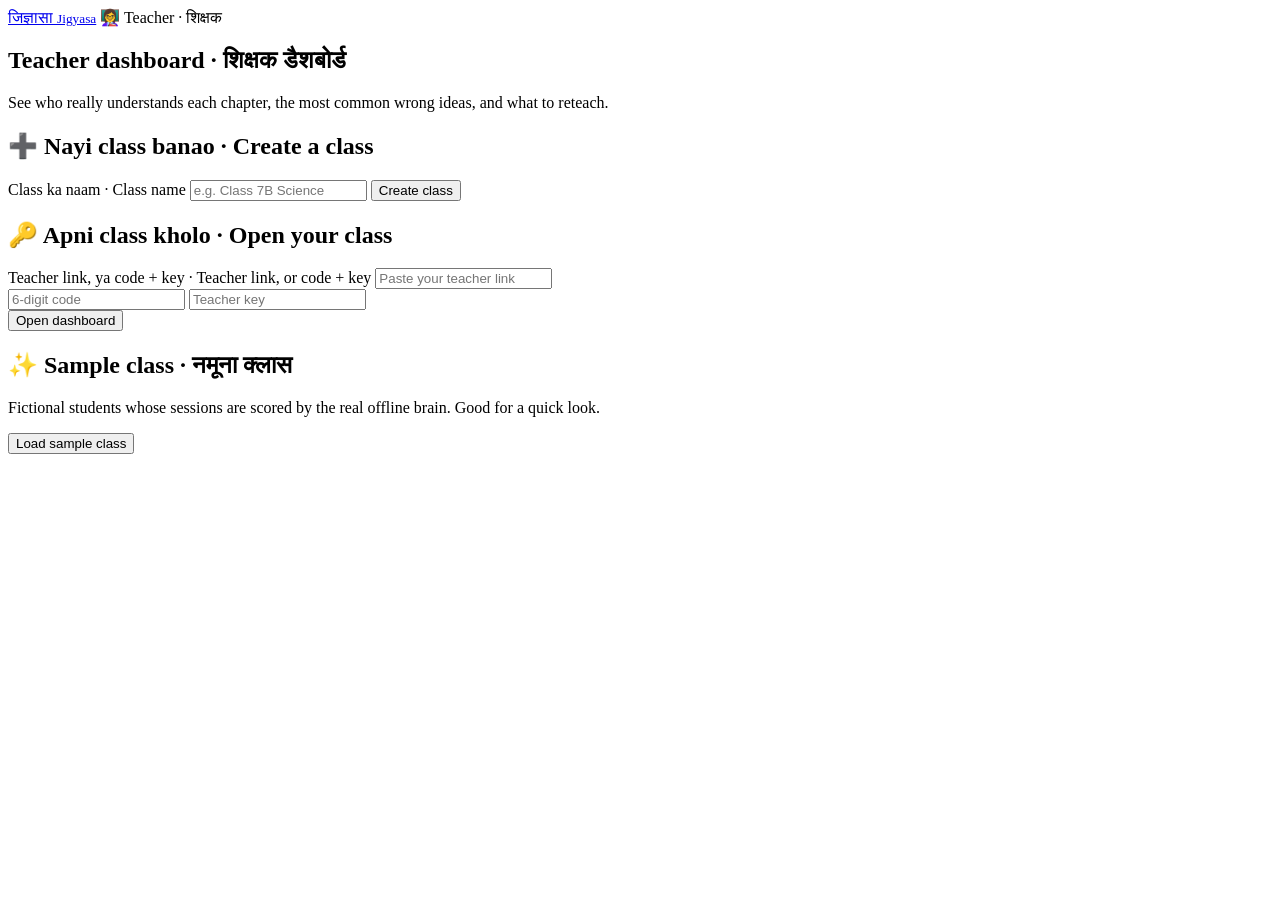
==== static/teacher.html @ 749f09e5 "Milestone 6: teacher dashboard with join codes, teacher key, misconception ranking, reteach card, tr" ====
<!doctype html>
<html lang="hi">
<head>
  <meta charset="utf-8">
  <meta name="viewport" content="width=device-width, initial-scale=1">
  <title>Jigyasa — Teacher dashboard</title>
  <meta name="description" content="See how well your class understands each chapter, and what to reteach.">
  <meta name="theme-color" content="#fff8e7">
  <meta name="referrer" content="no-referrer">
  <link rel="stylesheet" href="/css/style.css">
</head>
<body class="teacher">
  <header class="topbar wide">
    <a class="brand" href="/">जिज्ञासा <small>Jigyasa</small></a>
    <span class="badge teacher-badge">👩‍🏫 Teacher · शिक्षक</span>
  </header>

  <main class="wide">
    <!-- 1. No class yet: create, open, or try the sample class -->
    <section id="setup">
      <h1>Teacher dashboard · शिक्षक डैशबोर्ड</h1>
      <p class="muted">See who really understands each chapter, the most common wrong ideas, and what to reteach.</p>

      <div class="panels">
        <div class="panel">
          <h2>➕ Nayi class banao · Create a class</h2>
          <form id="create-form" class="stack">
            <label for="class-name">Class ka naam · Class name</label>
            <input id="class-name" maxlength="60" placeholder="e.g. Class 7B Science" autocomplete="off">
            <button class="btn primary" type="submit">Create class</button>
          </form>
        </div>

        <div class="panel">
          <h2>🔑 Apni class kholo · Open your class</h2>
          <form id="open-form" class="stack">
            <label for="open-link">Teacher link, ya code + key · Teacher link, or code + key</label>
            <input id="open-link" placeholder="Paste your teacher link" autocomplete="off">
            <div class="row">
              <input id="open-code" inputmode="numeric" maxlength="6" placeholder="6-digit code" autocomplete="off">
              <input id="open-key" placeholder="Teacher key" autocomplete="off">
            </div>
            <button class="btn" type="submit">Open dashboard</button>
          </form>
        </div>

        <div class="panel">
          <h2>✨ Sample class · नमूना क्लास</h2>
          <p>Fictional students whose sessions are scored by the real offline brain. Good for a quick look.</p>
          <button id="btn-demo" class="btn" type="button">Load sample class</button>
        </div>
      </div>
      <p id="setup-error" class="notice" hidden></p>
    </section>

    <!-- 2. Just created: show the join code and the private teacher link once -->
    <section id="created" hidden>
      <h1>Class ready! · क्लास तैयार!</h1>
      <div class="panel">
        <p>Students tap <b>🏫 Join a class</b> in Jigyasa and enter this code:</p>
        <p id="c-code" class="code big"></p>
        <hr>
        <p><b>Your private teacher link</b> — save or bookmark it. It is the only way back into this dashboard.
          <b>Don't share it with students.</b></p>
        <div class="row">
          <input id="c-link" readonly>
          <button id="btn-copy-new" class="btn" type="button">Copy</button>
        </div>
        <button id="btn-open-new" class="btn primary" type="button">Open dashboard →</button>
      </div>
    </section>

    <!-- 3. The dashboard -->
    <section id="dash" hidden>
      <div class="dash-head">
        <div>
          <h1 id="d-name"></h1>
          <p class="muted">Join code <span id="d-code" class="code"></span> · students enter this in the app</p>
        </div>
        <div class="row">
          <button id="btn-refresh" class="btn small-btn" type="button" title="Refresh">↻ Refresh</button>
          <button id="btn-link" class="btn small-btn" type="button">🔗 Copy teacher link</button>
          <button id="btn-switch" class="btn small-btn" type="button">Switch class</button>
        </div>
      </div>
      <p id="demo-note" class="notice" hidden>✨ Sample data: these are fictional students, scored by Jigyasa's real offline brain.</p>

      <div class="stats">
        <div class="stat"><b id="s-students">0</b><span>Students · छात्र</span></div>
        <div class="stat"><b id="s-sessions">0</b><span>Sessions done</span></div>
        <div class="stat"><b id="s-average">—</b><span>Class average · औसत</span></div>
      </div>

      <div id="empty" class="panel" hidden>
        <h2>No sessions yet · अभी कोई सेशन नहीं</h2>
        <p>Ask students to open Jigyasa, tap <b>🏫 Join a class</b>, enter code <b class="code" id="empty-code"></b>
          and their first name, then explain any chapter. Results appear here (refreshes every 30 s).</p>
      </div>

      <div id="dash-body">
        <div class="panels two">
          <div class="panel reteach">
            <h2>📌 Kya dobara padhayein · What to reteach</h2>
            <ol id="reteach" class="clean"></ol>
          </div>
          <div class="panel">
            <h2>🤔 Galat-fehmiyan · Common misconceptions</h2>
            <ol id="miscon" class="clean"></ol>
          </div>
        </div>

        <div class="panel">
          <h2>📚 Chapters · अध्याय</h2>
          <div id="chapters" class="chapter-stats"></div>
        </div>

        <div class="panel">
          <h2>👧 Students · छात्र <small class="muted">latest score per chapter · tap a score for the transcript</small></h2>
          <div class="table-wrap">
            <table id="students">
              <thead><tr id="students-head"></tr></thead>
              <tbody></tbody>
            </table>
          </div>
        </div>
      </div>
      <p class="privacy">🔒 Only transcripts (text) and scores are stored — never audio. This page needs your teacher key.</p>
    </section>

    <!-- Session detail -->
    <dialog id="detail">
      <div class="detail-head">
        <h2 id="x-title"></h2>
        <button id="btn-close" class="btn small-btn" type="button" aria-label="Close">✕</button>
      </div>
      <div id="x-body"></div>
    </dialog>
  </main>

  <script src="/js/teacher.js"></script>
</body>
</html>
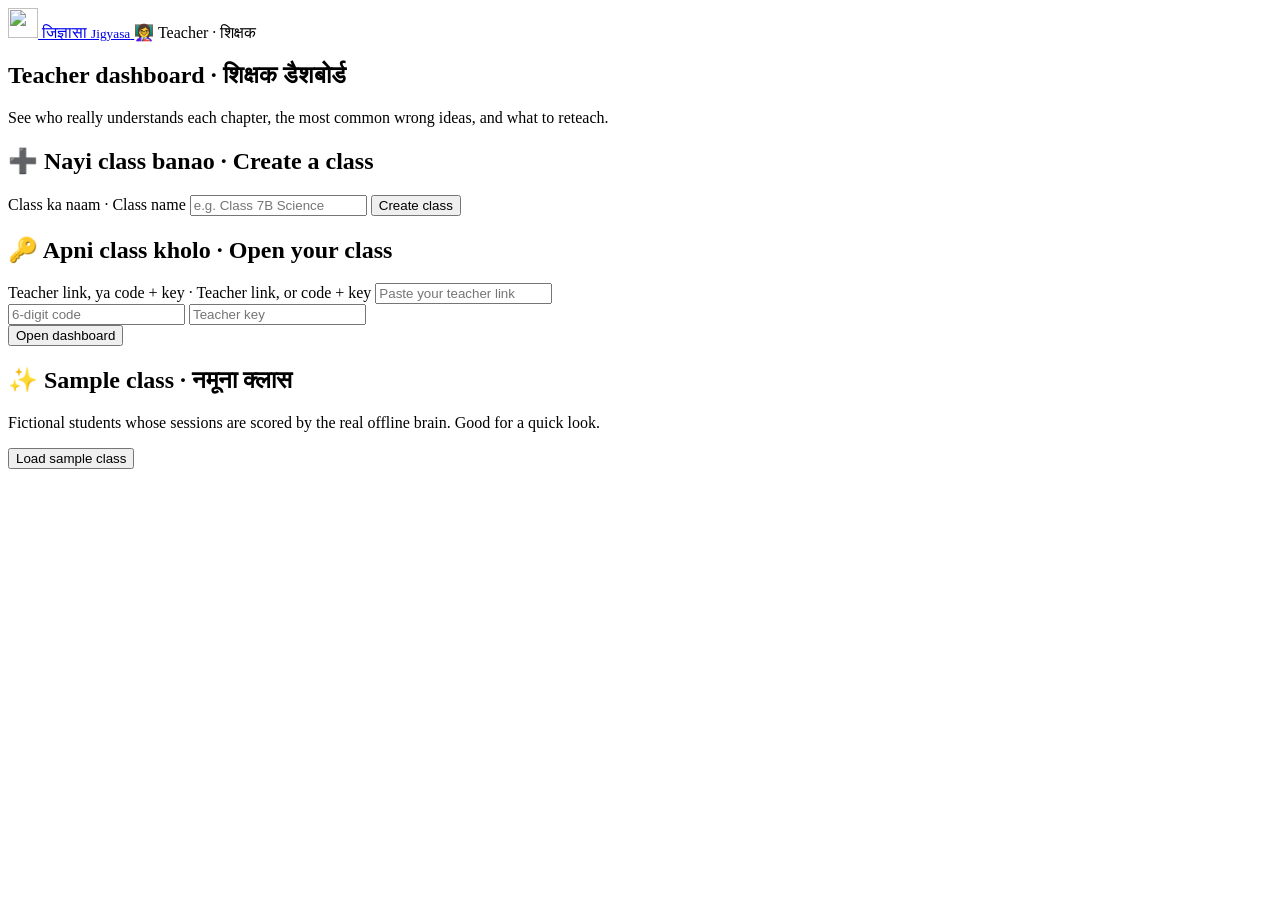
==== commit b66124bb: "Polish: lighter, less cluttered design; typing as a speech-accessibility option; AI brain recommende" ====
--- a/static/teacher.html
+++ b/static/teacher.html
@@ -7,11 +7,15 @@
   <meta name="description" content="See how well your class understands each chapter, and what to reteach.">
   <meta name="theme-color" content="#fff8e7">
   <meta name="referrer" content="no-referrer">
+  <link rel="icon" href="/favicon.svg" type="image/svg+xml">
   <link rel="stylesheet" href="/css/style.css">
 </head>
 <body class="teacher">
   <header class="topbar wide">
-    <a class="brand" href="/">जिज्ञासा <small>Jigyasa</small></a>
+    <a class="brand" href="/" aria-label="Jigyasa home">
+      <img src="/favicon.svg" alt="" width="30" height="30">
+      <span>जिज्ञासा <small>Jigyasa</small></span>
+    </a>
     <span class="badge teacher-badge">👩‍🏫 Teacher · शिक्षक</span>
   </header>
 
